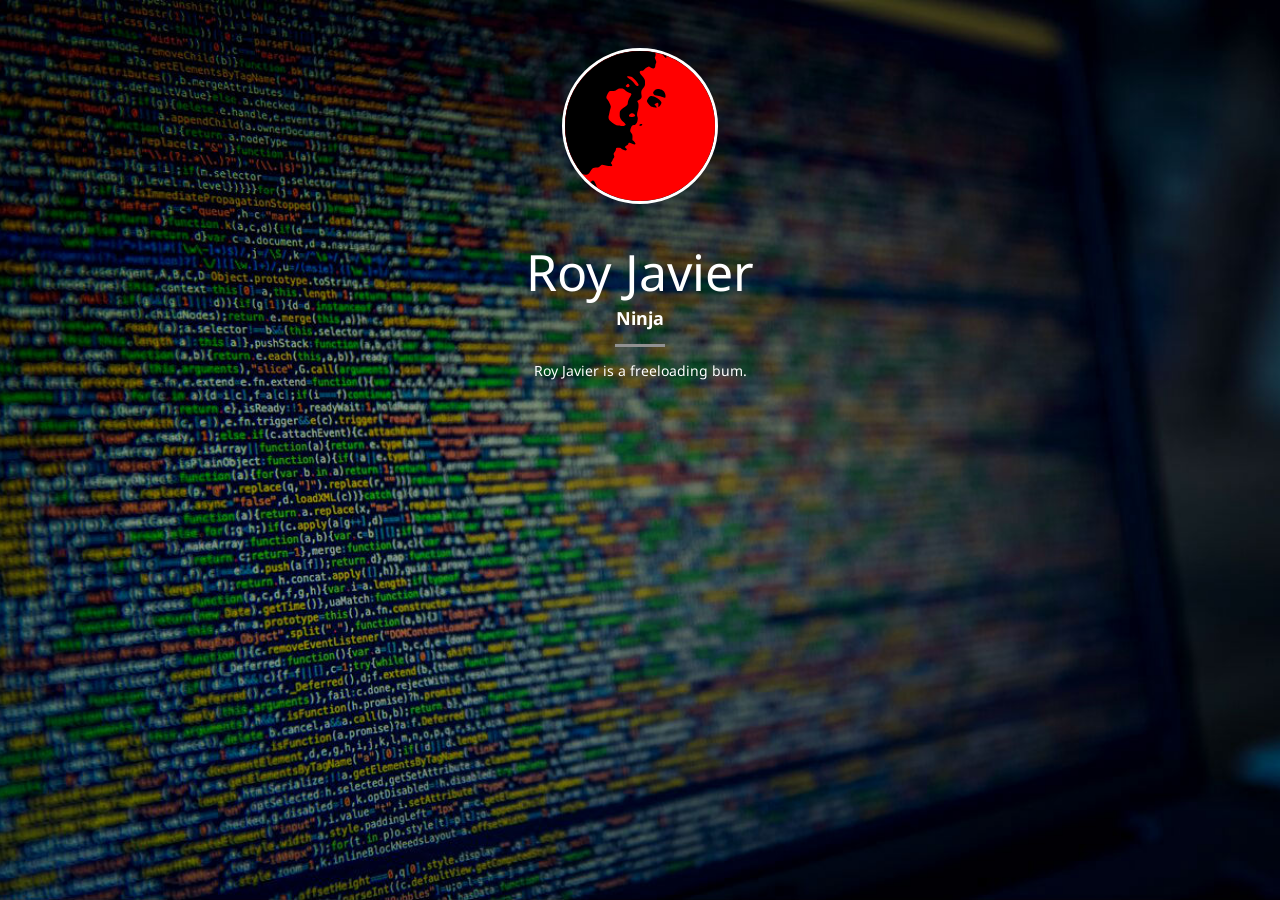
==== index.html @ 37786d4f "add https for resource links" ====
<html>

<head>
    <link rel="stylesheet" type="text/css" href="https://rcjavier.github.io/style.css">
    <link href="https://fonts.googleapis.com/css?family=Noto+Sans:400,400i,700,700i" rel="stylesheet">
</head>

<body>
    <div class="about">
        <img src="https://rcjavier.github.io/me.svg" class="me" />
        <h1>Roy Javier</h1>
        <h2>Ninja</h2>
        <hr class="grey"/>
        <p class="bio">
            Roy Javier is a freeloading bum.
        </p>
    </div>
</body>
</html>
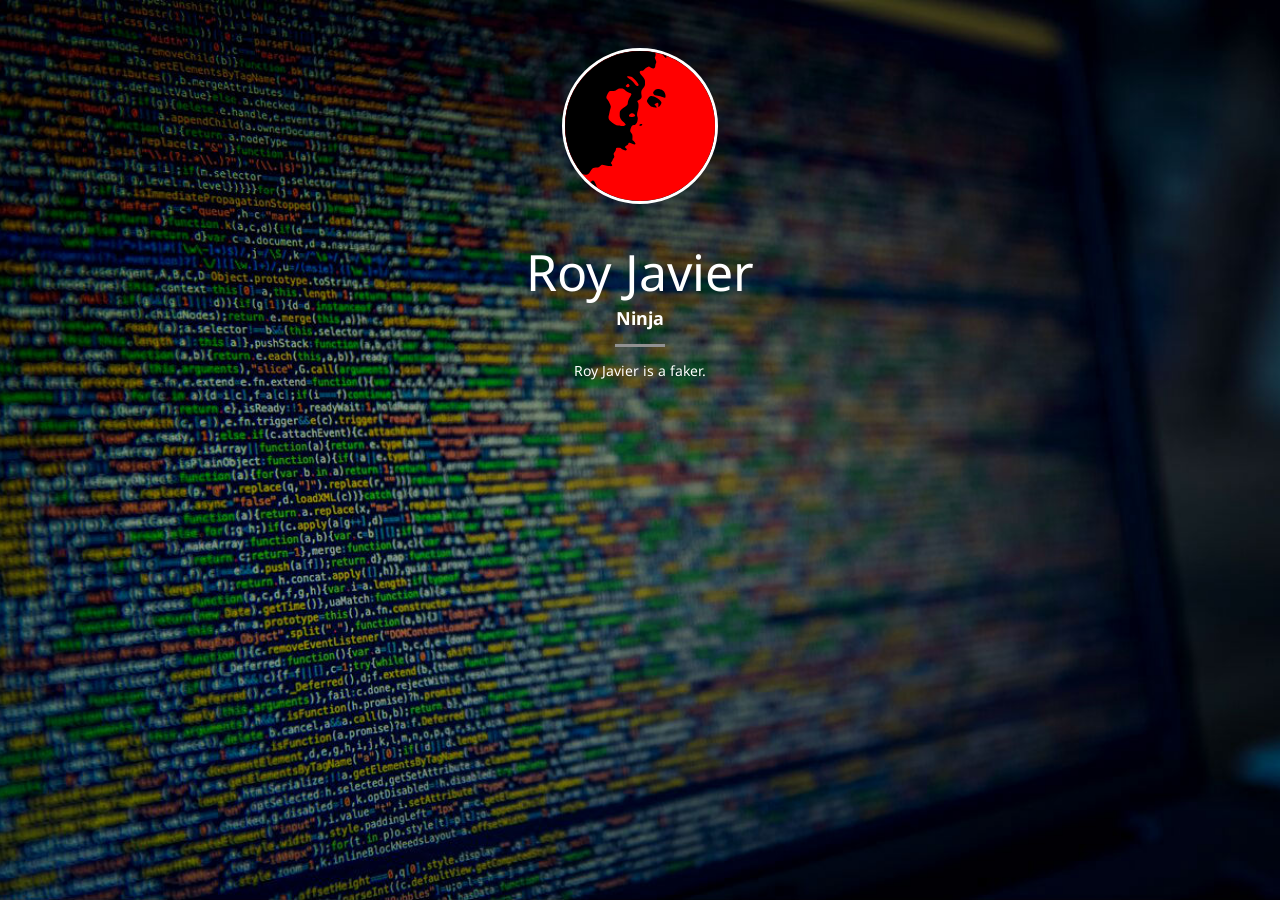
==== commit e29f6fdc: "update bio" ====
--- a/index.html
+++ b/index.html
@@ -12,7 +12,7 @@
         <h2>Ninja</h2>
         <hr class="grey"/>
         <p class="bio">
-            Roy Javier is a freeloading bum.
+            Roy Javier is a faker.
         </p>
     </div>
 </body>
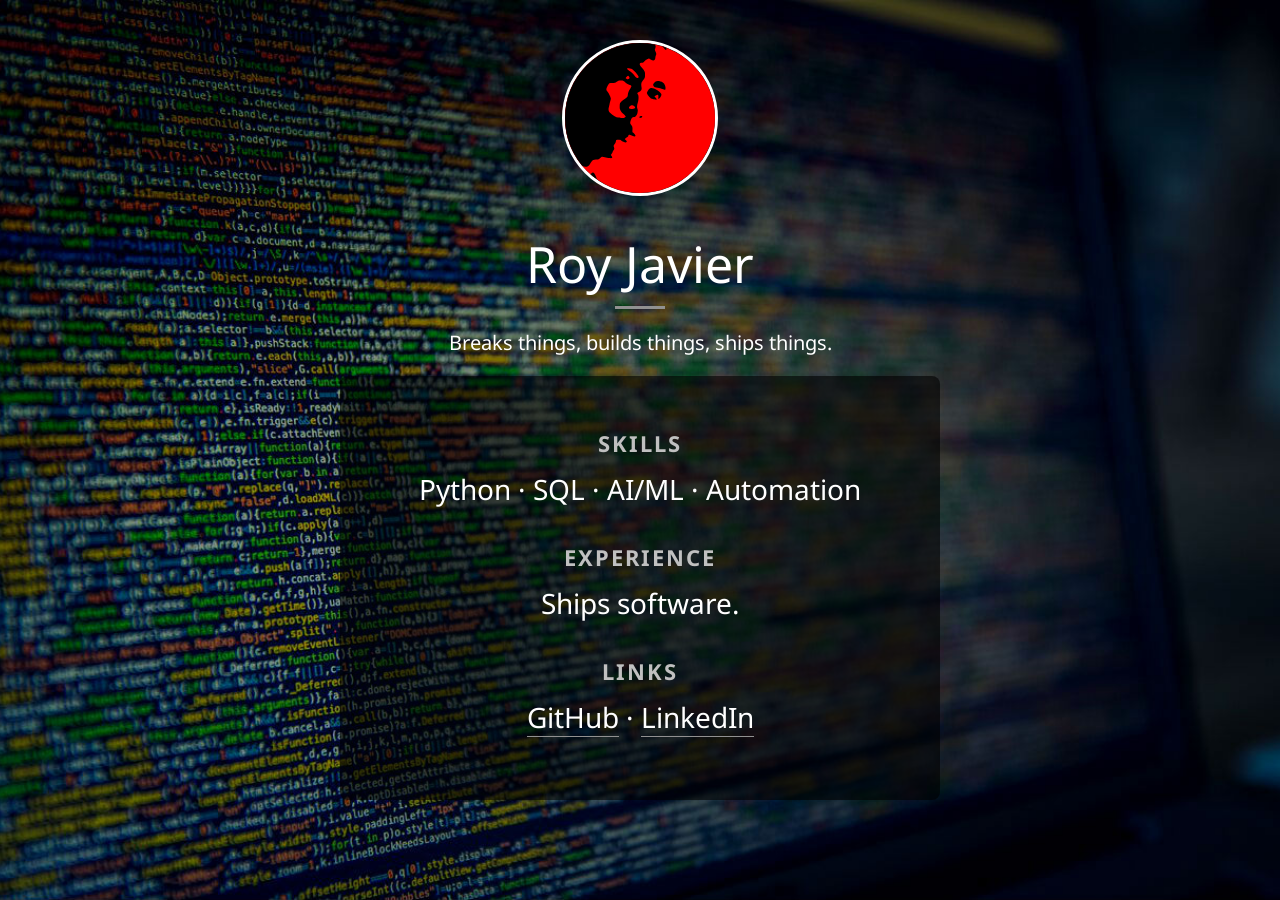
==== commit 3a803b40: "update profile page content and styling Refresh landing page text and add a short CV section with sk" ====
--- a/index.html
+++ b/index.html
@@ -9,10 +9,23 @@
     <div class="about">
         <img src="https://rcjavier.github.io/me.svg" class="me" />
         <h1>Roy Javier</h1>
-        <h2>Ninja</h2>
         <hr class="grey"/>
         <p class="bio">
-            Roy Javier is a faker.
+            Breaks things, builds things, ships things.
+        </p>
+    </div>
+
+    <div class="cv">
+        <h3>Skills</h3>
+        <p>Python &middot; SQL &middot; AI/ML &middot; Automation</p>
+
+        <h3>Experience</h3>
+        <p>Ships software.</p>
+
+        <h3>Links</h3>
+        <p>
+            <a href="https://github.com/rcjavier">GitHub</a> &middot;
+            <a href="https://www.linkedin.com/in/rcjavier">LinkedIn</a>
         </p>
     </div>
 </body>
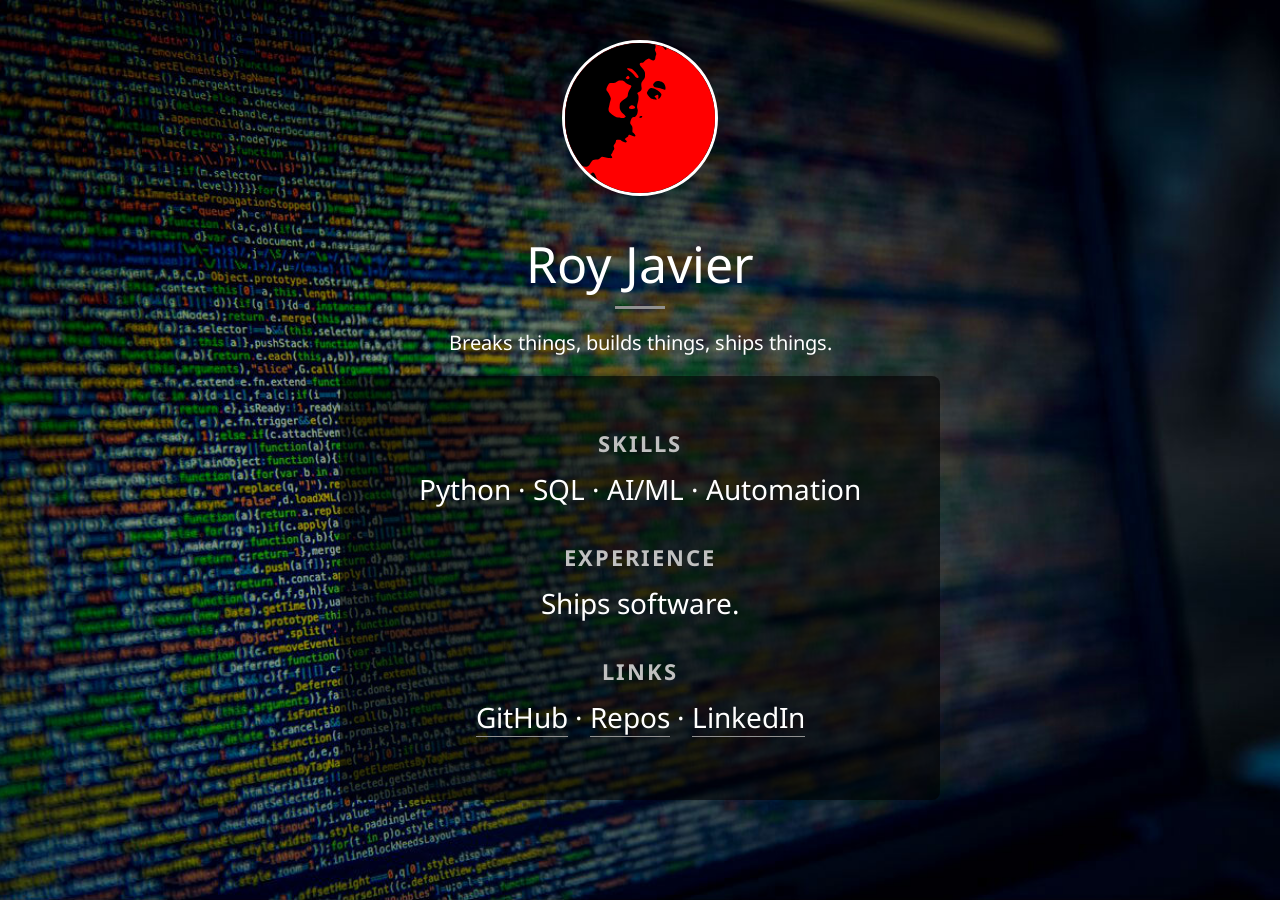
==== commit 00f45b26: "feat: add Repos link to curated bookmarks Links to open_source_contributions repo with curated bookm" ====
--- a/index.html
+++ b/index.html
@@ -25,6 +25,7 @@
         <h3>Links</h3>
         <p>
             <a href="https://github.com/rcjavier">GitHub</a> &middot;
+            <a href="https://github.com/rcjavier/open_source_contributions">Repos</a> &middot;
             <a href="https://www.linkedin.com/in/rcjavier">LinkedIn</a>
         </p>
     </div>
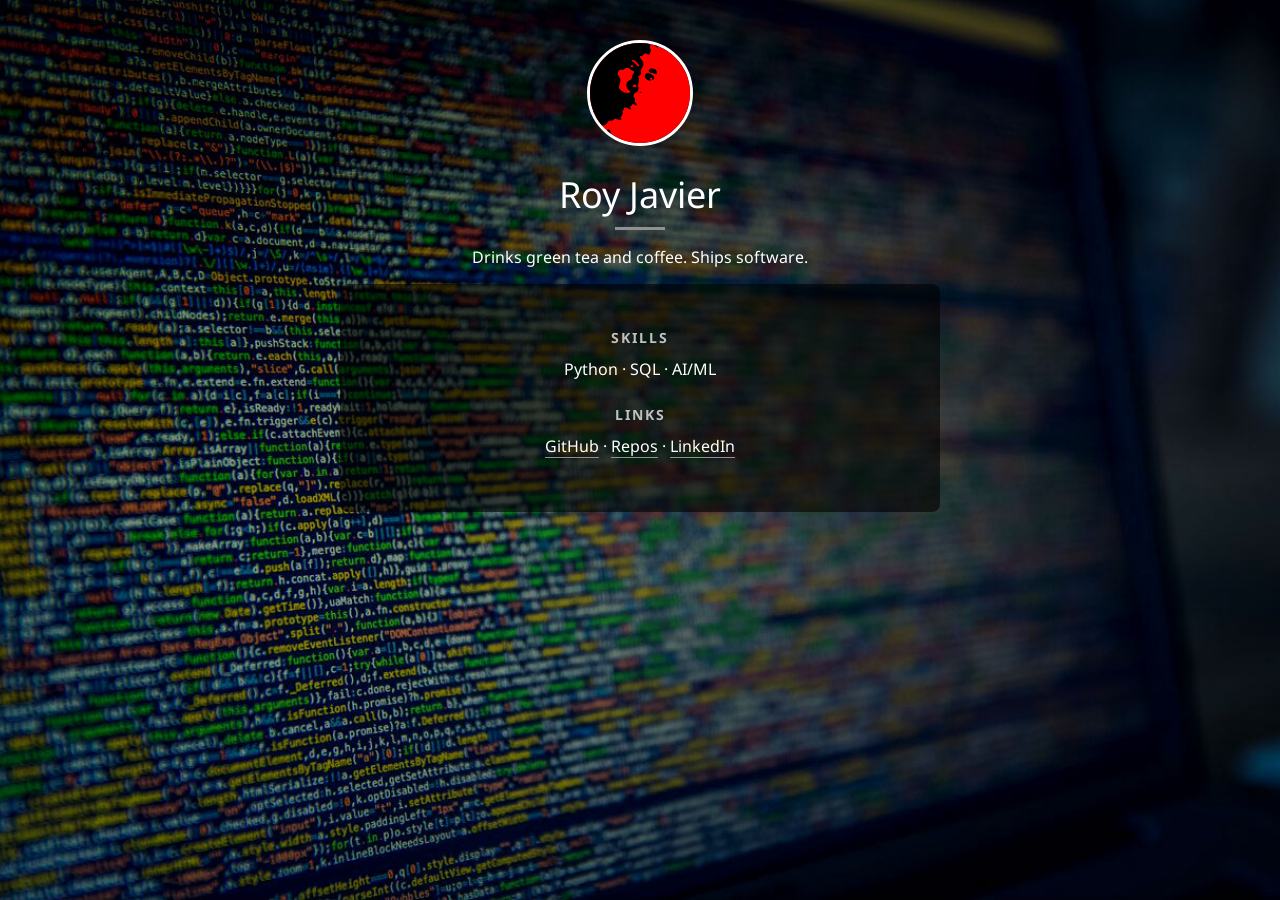
==== commit 29f4e539: "update bio and trim CV section New bio line, removed Experience section (redundant with bio), droppe" ====
--- a/index.html
+++ b/index.html
@@ -11,21 +11,18 @@
         <h1>Roy Javier</h1>
         <hr class="grey"/>
         <p class="bio">
-            Breaks things, builds things, ships things.
+            Drinks green tea and coffee. Ships software.
         </p>
     </div>
 
     <div class="cv">
         <h3>Skills</h3>
-        <p>Python &middot; SQL &middot; AI/ML &middot; Automation</p>
-
-        <h3>Experience</h3>
-        <p>Ships software.</p>
+        <p>Python &middot; SQL &middot; AI/ML</p>
 
         <h3>Links</h3>
         <p>
             <a href="https://github.com/rcjavier">GitHub</a> &middot;
-            <a href="https://github.com/rcjavier/open_source_contributions">Repos</a> &middot;
+            <a href="https://github.com/rcjavier/curated-repos">Repos</a> &middot;
             <a href="https://www.linkedin.com/in/rcjavier">LinkedIn</a>
         </p>
     </div>
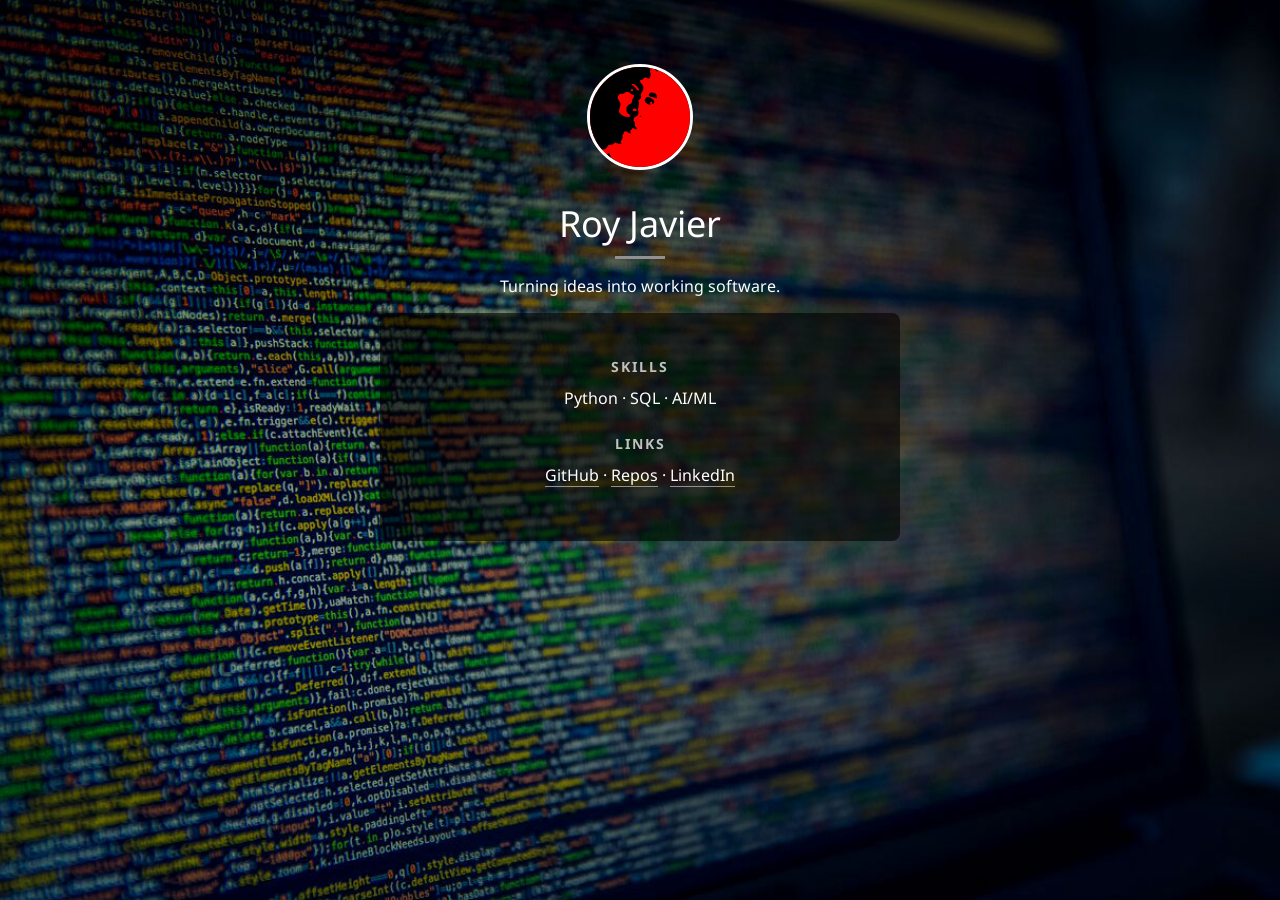
==== commit 0813d79c: "update bio and add responsive layout support" ====
--- a/index.html
+++ b/index.html
@@ -1,8 +1,26 @@
-<html>
+<!DOCTYPE html>
+<html lang="en">
 
 <head>
-    <link rel="stylesheet" type="text/css" href="https://rcjavier.github.io/style.css">
+    <meta charset="utf-8">
+    <meta name="viewport" content="width=device-width, initial-scale=1">
+    <link rel="stylesheet" type="text/css" href="style.css">
     <link href="https://fonts.googleapis.com/css?family=Noto+Sans:400,400i,700,700i" rel="stylesheet">
+    <script>
+        (function () {
+            function setDeviceClass() {
+                var byWidth = window.matchMedia("(max-width: 768px)").matches;
+                var byAgent = /Mobi|Android|iPhone|iPad|iPod/i.test(navigator.userAgent);
+                var isMobile = byWidth || byAgent;
+
+                document.body.classList.toggle("is-mobile", isMobile);
+                document.body.classList.toggle("is-desktop", !isMobile);
+            }
+
+            window.addEventListener("DOMContentLoaded", setDeviceClass);
+            window.addEventListener("resize", setDeviceClass);
+        })();
+    </script>
 </head>
 
 <body>
@@ -11,7 +29,7 @@
         <h1>Roy Javier</h1>
         <hr class="grey"/>
         <p class="bio">
-            Drinks green tea and coffee. Ships software.
+            Turning ideas into working software.
         </p>
     </div>
 
--- a/style.css
+++ b/style.css
@@ -0,0 +1,152 @@
+html, body {
+    min-height: 100%;
+}
+
+body {
+    background: url('bg.jpg') no-repeat center center;
+    background-size: cover;
+    background-color: #0b0f14;
+    font-family: 'Noto Sans', sans-serif;
+    margin: 0;
+    min-height: 100vh;
+    padding: 24px 16px 32px;
+    box-sizing: border-box;
+}
+
+h1 {
+    color: white;
+    font-size: 36px;
+    font-weight: normal;
+    margin-bottom: 0;
+}
+
+h2 {
+    color: white;
+    font-size: 18px;
+    margin-top: 0;
+}
+
+.bio {
+    color: white;
+    font-size: 16px;
+}
+
+.me {
+    height: 100px;
+    border-radius: 100%;
+    border-style: solid;
+    border-color: white;
+    margin-top: 40px;
+}
+
+.about {
+    width: min(400px, 92vw);
+    margin-left: auto;
+    margin-right: auto;
+    text-align: center;
+}
+
+.grey {
+    height: 3px;
+    background-color: #919191;
+    border: none;
+    width: 50px;
+}
+
+.cv {
+    width: min(520px, 92vw);
+    margin: 0 auto;
+    padding: 30px 40px;
+    box-sizing: border-box;
+    text-align: center;
+    color: white;
+    background: rgba(0, 0, 0, 0.6);
+    border-radius: 8px;
+}
+
+.cv h3 {
+    font-size: 14px;
+    text-transform: uppercase;
+    letter-spacing: 2px;
+    margin-bottom: 10px;
+    color: #c0c0c0;
+}
+
+.cv p {
+    font-size: 16px;
+    line-height: 1.5;
+    margin-top: 0;
+    margin-bottom: 24px;
+}
+
+.cv a {
+    color: white;
+    text-decoration: none;
+    border-bottom: 1px solid #919191;
+}
+
+.cv a:hover {
+    border-bottom-color: white;
+}
+
+@media (max-width: 768px) {
+    body {
+        padding: 16px 12px 20px;
+    }
+
+    h1 {
+        font-size: 30px;
+    }
+
+    .bio {
+        font-size: 15px;
+        line-height: 1.45;
+    }
+
+    .me {
+        height: 84px;
+        margin-top: 20px;
+    }
+
+    .cv {
+        padding: 22px 20px;
+        border-radius: 10px;
+    }
+
+    .cv p {
+        font-size: 15px;
+        margin-bottom: 18px;
+    }
+}
+
+@media (min-width: 769px) and (max-width: 1024px) {
+    body {
+        padding: 20px 20px 28px;
+    }
+
+    .about {
+        width: min(460px, 86vw);
+    }
+
+    .cv {
+        width: min(620px, 88vw);
+        padding: 26px 30px;
+    }
+
+    h1 {
+        font-size: 34px;
+    }
+
+    .bio {
+        font-size: 16px;
+        line-height: 1.45;
+    }
+}
+
+body.is-mobile .cv {
+    background: rgba(0, 0, 0, 0.68);
+}
+
+body.is-desktop .cv {
+    background: rgba(0, 0, 0, 0.6);
+}
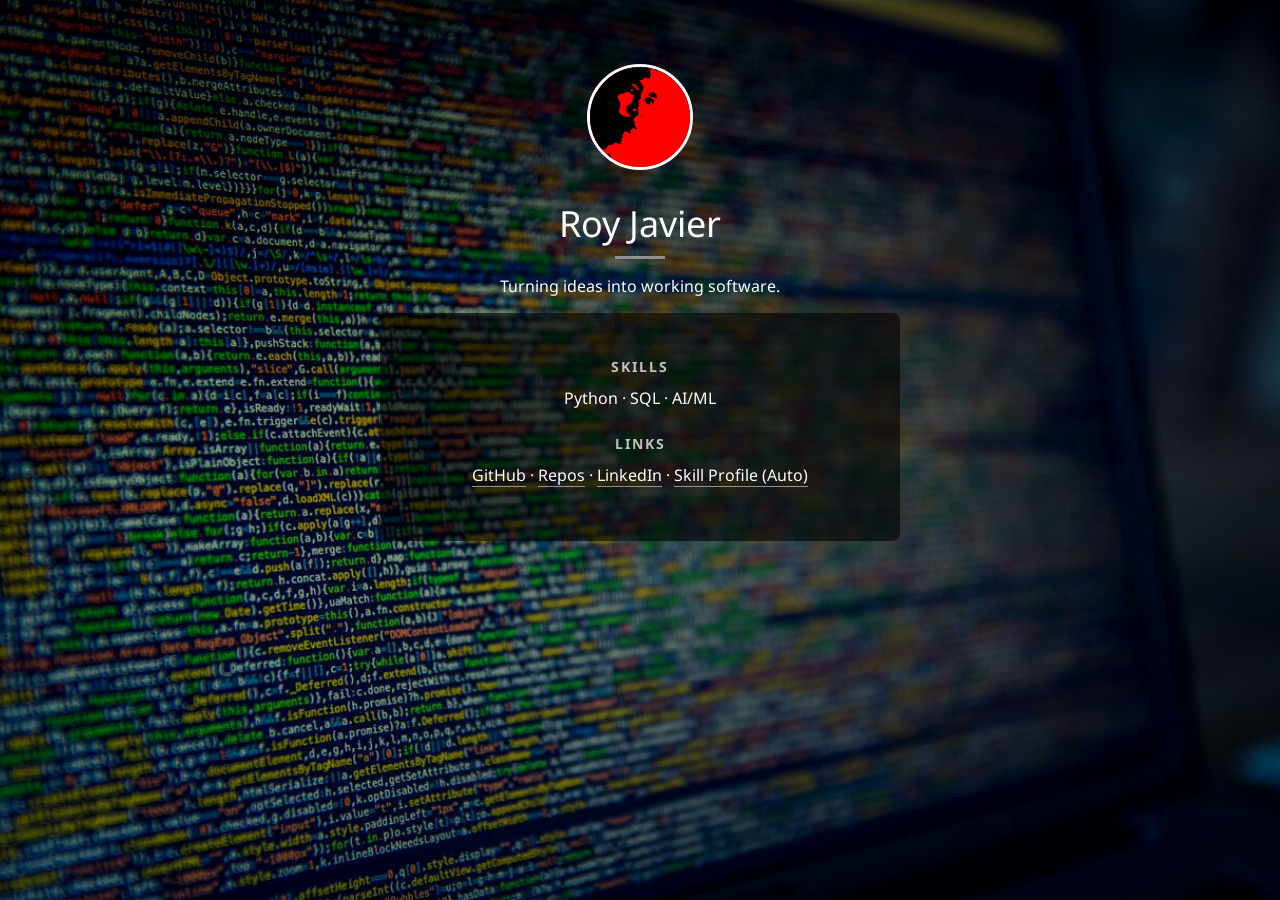
==== commit 984d85cf: "chore(skills): link Skill Profile (Auto) on pages index" ====
--- a/index.html
+++ b/index.html
@@ -41,7 +41,8 @@
         <p>
             <a href="https://github.com/rcjavier">GitHub</a> &middot;
             <a href="https://github.com/rcjavier/curated-repos">Repos</a> &middot;
-            <a href="https://www.linkedin.com/in/rcjavier">LinkedIn</a>
+            <a href="https://www.linkedin.com/in/rcjavier">LinkedIn</a> &middot;
+            <a href="rcjavier_skill_profile_auto.html">Skill Profile (Auto)</a>
         </p>
     </div>
 </body>
